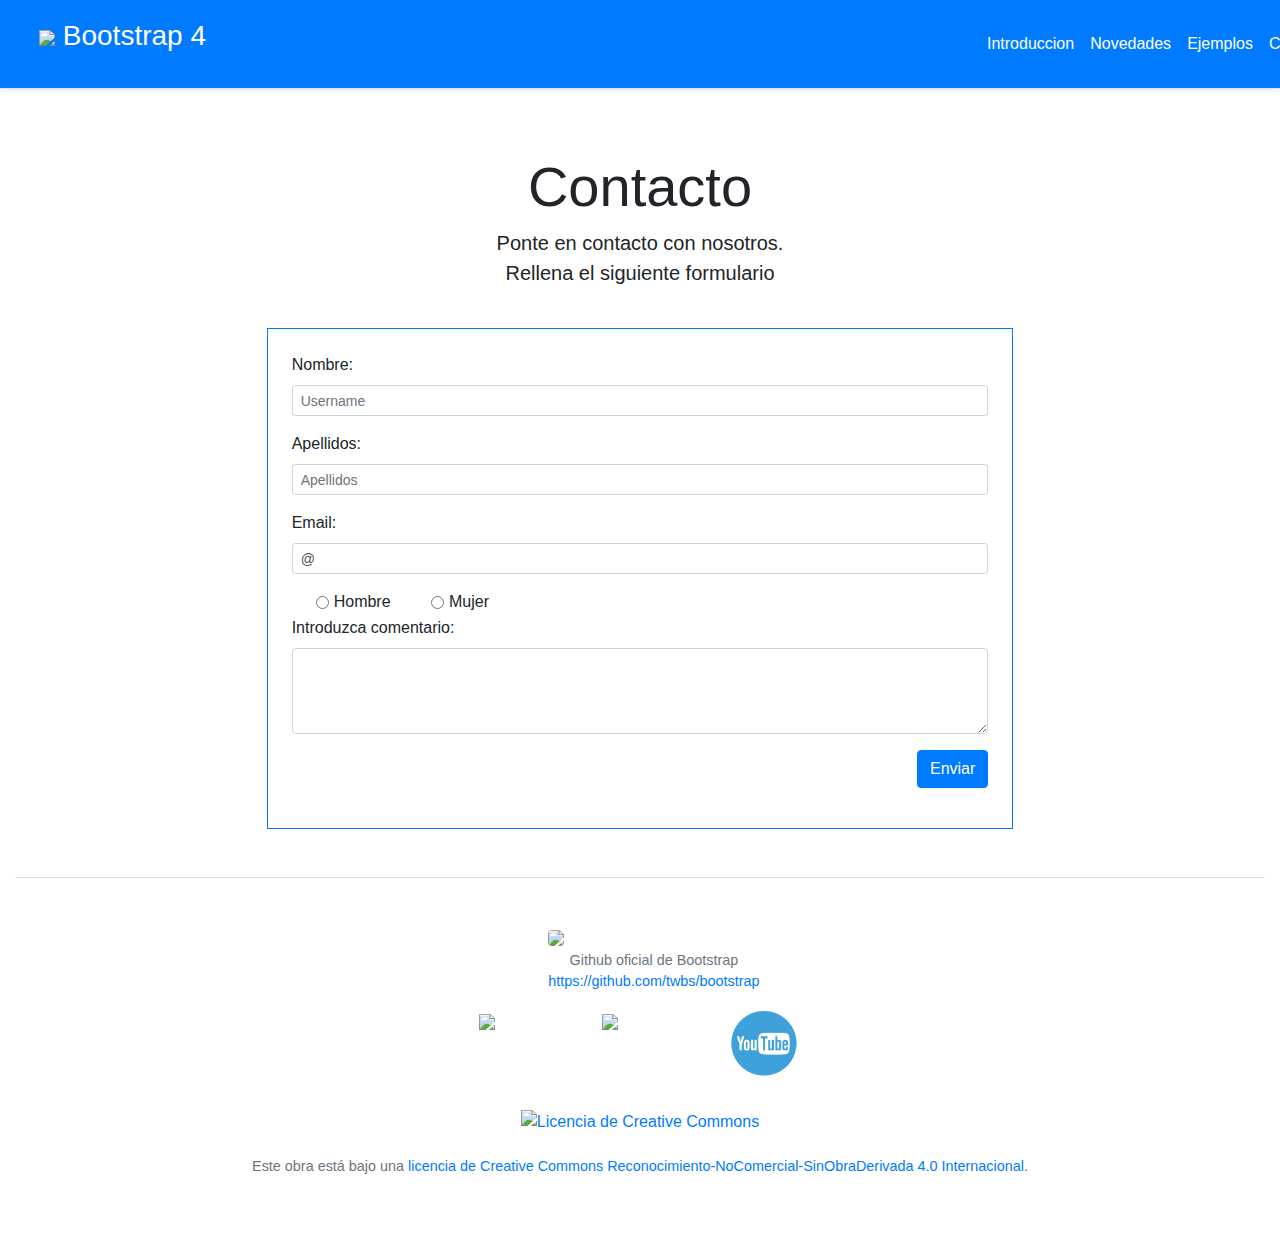
==== Proyecto/contacto.html @ eab89059 "Add files via upload" ====
<!doctype html>
<html lang="en">
  <head>
    <meta charset="utf-8">
    <meta name="viewport" content="width=device-width, initial-scale=1, shrink-to-fit=no">
    <meta name="description" content="">
    <meta name="author" content="Mark Otto, Jacob Thornton, and Bootstrap contributors">
    <meta name="generator" content="Jekyll v3.8.6">
    <title>Bootstrap</title>

    <!--ICONO-->
    <link rel="icon" type="image/png" href="/Imagenes/favicon.ico">

    <link rel="stylesheet" href="https://stackpath.bootstrapcdn.com/bootstrap/4.4.1/css/bootstrap.min.css" integrity="sha384-Vkoo8x4CGsO3+Hhxv8T/Q5PaXtkKtu6ug5TOeNV6gBiFeWPGFN9MuhOf23Q9Ifjh" crossorigin="anonymous">

    <script src="https://code.jquery.com/jquery-3.4.1.slim.min.js" integrity="sha384-J6qa4849blE2+poT4WnyKhv5vZF5SrPo0iEjwBvKU7imGFAV0wwj1yYfoRSJoZ+n" crossorigin="anonymous"></script>

    <script src="https://cdn.jsdelivr.net/npm/popper.js@1.16.0/dist/umd/popper.min.js" integrity="sha384-Q6E9RHvbIyZFJoft+2mJbHaEWldlvI9IOYy5n3zV9zzTtmI3UksdQRVvoxMfooAo" crossorigin="anonymous"></script>

    <script src="https://stackpath.bootstrapcdn.com/bootstrap/4.4.1/js/bootstrap.min.js" integrity="sha384-wfSDF2E50Y2D1uUdj0O3uMBJnjuUD4Ih7YwaYd1iqfktj0Uod8GCExl3Og8ifwB6" crossorigin="anonymous"></script>

    <style>
        .bd-placeholder-img {
            font-size: 1.125rem;
            text-anchor: middle;
            -webkit-user-select: none;
            -moz-user-select: none;
            -ms-user-select: none;
            user-select: none;
        }

        @media (min-width: 768px) {
            .bd-placeholder-img-lg {
                font-size: 3.5rem;
            }
        }
    </style>
    <!-- Custom styles for this template
    <link href="pricing.css" rel="stylesheet"> -->
</head>

<body>

    <div class="container-fluid">
        <div class="row d-flex flex-column flex-md-row align-items-center p-3 px-md-4 mb-3 bg-primary border-bottom shadow-sm">
            <div class="col-12 text-center text-md-left col-md-6 col-lg-8 col-xl-9">
                <h5 class="my-0 mr-md-auto text-white font-weight-normal h3 ">
                    <figure>
                        <img src="/Imagenes/favicon.ico">
                        Bootstrap 4
                    </figure>
                </h5>
            </div>

            <div class="col-12  col-md-6 col-lg-4 col-xl-3">
                <nav class="navbar navbar-expand-md navbar-light bg-primary text-white my-4 my-md-0 mr-md-3">
                    <button class="navbar-toggler" type="button" data-toggle="collapse" data-target="#navbarText" aria-controls="navbarText" aria-expanded="false" aria-label="Toggle navigation">
                        <span class="navbar-toggler-icon"></span>
                    </button>
                    <div class="collapse navbar-collapse" id="navbarText">
                        <ul class="navbar-nav mr-auto">

                            <li class="nav-item">
                                <a class="nav-link text-white" href="index.html">Introduccion</a>
                            </li>
                            <li class="nav-item">
                                <a class="nav-link text-white" href="novedades.html">Novedades</a>
                            </li>
                            <li class="nav-item">
                                <a class="nav-link text-white" href="Ejemplos.html">Ejemplos</a>
                            </li>
                            <li class="nav-item">
                                <a class="nav-link text-white" href="contacto.html">Contacto</a>
                            </li>

                        </ul>
                    </div>
                </nav>
            </div>

        </div>


        <div class="row pricing-header px-3 py-3 pt-md-5 pb-md-4 mx-auto text-center">
            <div class="col">
                <h1 class="display-4">Contacto</h1>
                <p class="lead">Ponte en contacto con nosotros.<br>Rellena el siguiente formulario</p>
            </div>
        </div>
        <form>
            <div class="row justify-content-center">
                <div class="col-sm-7 border border-primary p-4">
                    <div class="form-group">
                        <label class="col-label-sm">Nombre:</label>
                        <input type="text" class="form-control form-control-sm" placeholder="Username" required />
                    </div>
                    <div class="form-group">
                        <label class="col-label-sm">Apellidos:</label>
                        <input type="text" class="form-control form-control-sm" placeholder="Apellidos" required />
                    </div>
                    <div class="form-group">
                        <label class="col-label-sm">Email:</label>
                        <input type="email" class="form-control form-control-sm" placeholder="Username" required value="@" />
                    </div>
                    <div class="form-check form-check-inline ml-4">
                        <input type="radio" name="sexo" class="form-check-input" value="h" />
                        <label class="form-check-label">Hombre</label>
                    </div>
                    <div class="form-check form-check-inline ml-4">
                        <input type="radio" name="sexo" class="form-check-input" value="m" />
                        <label class="form-check-label">Mujer</label>
                    </div>
                    <div class="form-group">
                        <label class="col-label-sm">Introduzca comentario:</label>
                        <textarea class="form-control" id="exampleFormControlTextarea1" rows="3"></textarea>
                    </div>
                    <div class="text-right mb-3">
                        <input type="submit" value="Enviar" class="btn  btn-primary" onclick="alert('Procesando envio...')"/>
                    </div>
                </div>
            </div>
        </form>


        <footer class="pt-0 my-md-5 pt-md-5 border-top">
            <div class="row bg-white justify-content-center">
                <div class="col-4 col-lg-2">
                    <figure class="figure">
                        <img src="/Imagenes/github.png" class="img-fluid rounded">
                        <figcaption class="figure-caption text-center">Github oficial de Bootstrap <a href="https://github.com/twbs/bootstrap" onclick="confirm('Quiere acceder a una pagina externa?')">https://github.com/twbs/bootstrap</a></figcaption>
                    </figure>
                </div>
            </div>

            <div class="row bg-white justify-content-center">
                <div class="col-2 col-md-1 mx-4 mx-sm-2">
                    <a href="https://twitter.com/getbootstrap"> <img src="/Imagenes/twitter.png" class="img-fluid" /> </a>
                </div>
                <div class="col-2 col-md-1 mx-4 mx-sm-2">
                    <a href="https://www.facebook.com/getbootstrap/"><img src="/Imagenes/facebook.png" class="img-fluid" onclick="acceder('https://www.facebook.com/getbootstrap/')" /></a>
                </div>
                <div class="col-2 col-md-1 mx-4 mx-sm-2">
                    <a href="https://www.youtube.com/watch?v=nug1pMke-y4"><img src="Imagenes/youtube.png" class="img-fluid"></a>
                </div>
            </div>
            <div class="col-12 col-md-12 my-4 text-center ">
                    <figure class="figure">
                        <a rel="license" href="http://creativecommons.org/licenses/by-nc-nd/4.0/"><img alt="Licencia de Creative Commons" style="border-width:0" src="https://i.creativecommons.org/l/by-nc-nd/4.0/88x31.png" /></a>

                        <figcaption class="figure-caption text-center"><br />Este obra está bajo una <a rel="license" href="http://creativecommons.org/licenses/by-nc-nd/4.0/">licencia de Creative Commons Reconocimiento-NoComercial-SinObraDerivada 4.0 Internacional</a>.</figcaption>
                    </figure>

                </div>
        </footer>
    </div>
    <script language="javascript">
        Function acceder(pagina){
            if(confirm("¿Quiere acceder a "+pagina+"?")){
                   location.href =pagina;

            }
        }
    </script>
</body></html>
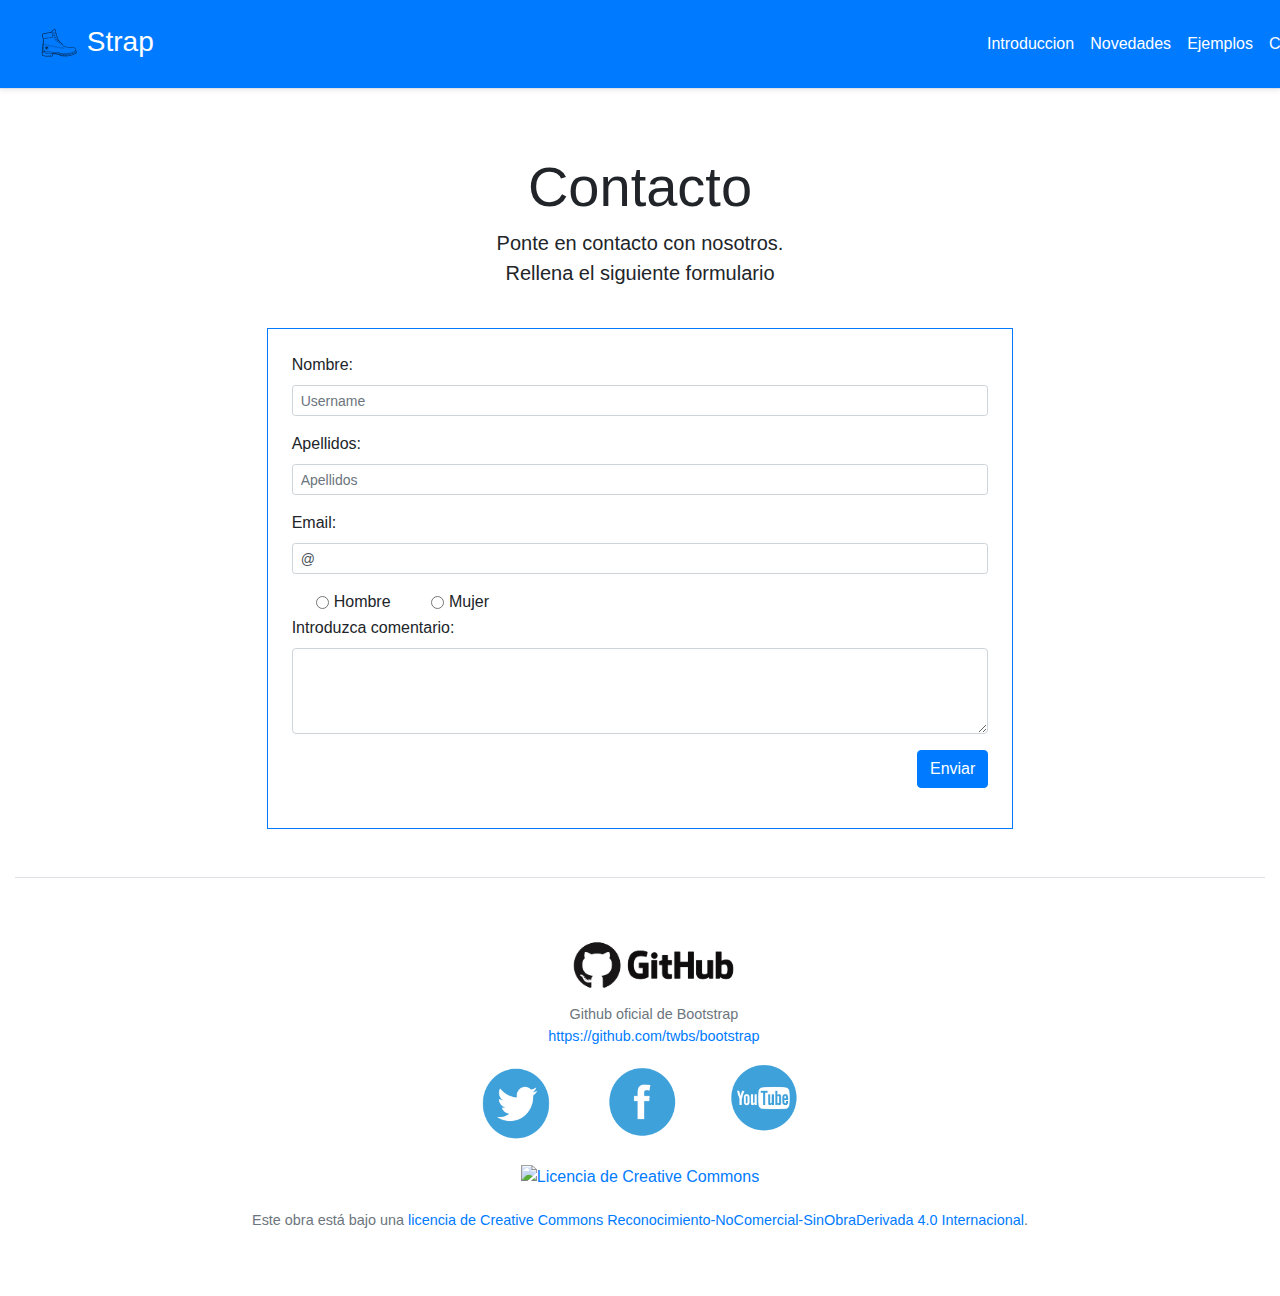
==== commit c1d106fc: "Add files via upload" ====
--- a/Proyecto/contacto.html
+++ b/Proyecto/contacto.html
@@ -10,7 +10,7 @@
     <title>Bootstrap</title>
 
     <!--ICONO-->
-    <link rel="icon" type="image/png" href="/Imagenes/favicon.ico">
+    <link rel="icon" type="image/png" href="Imagenes/favicon.ico">
 
     <link rel="stylesheet" href="https://stackpath.bootstrapcdn.com/bootstrap/4.4.1/css/bootstrap.min.css" integrity="sha384-Vkoo8x4CGsO3+Hhxv8T/Q5PaXtkKtu6ug5TOeNV6gBiFeWPGFN9MuhOf23Q9Ifjh" crossorigin="anonymous">
 
@@ -19,6 +19,10 @@
     <script src="https://cdn.jsdelivr.net/npm/popper.js@1.16.0/dist/umd/popper.min.js" integrity="sha384-Q6E9RHvbIyZFJoft+2mJbHaEWldlvI9IOYy5n3zV9zzTtmI3UksdQRVvoxMfooAo" crossorigin="anonymous"></script>
 
     <script src="https://stackpath.bootstrapcdn.com/bootstrap/4.4.1/js/bootstrap.min.js" integrity="sha384-wfSDF2E50Y2D1uUdj0O3uMBJnjuUD4Ih7YwaYd1iqfktj0Uod8GCExl3Og8ifwB6" crossorigin="anonymous"></script>
+	 
+	  		<link rel="stylesheet" type="text/css" href="css/css.css">
+
+<script src="js/javascript.js"></script>
 
     <style>
         .bd-placeholder-img {
@@ -46,10 +50,11 @@
         <div class="row d-flex flex-column flex-md-row align-items-center p-3 px-md-4 mb-3 bg-primary border-bottom shadow-sm">
             <div class="col-12 text-center text-md-left col-md-6 col-lg-8 col-xl-9">
                 <h5 class="my-0 mr-md-auto text-white font-weight-normal h3 ">
-                    <figure>
-                        <img src="/Imagenes/favicon.ico">
-                        Bootstrap 4
-                    </figure>
+                    <picture>
+                        <source srcset="Imagenes/picture.png" media="(min-width: 768px)">
+                        <img src="Imagenes/picture2.png" alt="Bota">
+                    </picture>
+                    Strap
                 </h5>
             </div>
 
@@ -62,16 +67,16 @@
                         <ul class="navbar-nav mr-auto">
 
                             <li class="nav-item">
-                                <a class="nav-link text-white" href="index.html">Introduccion</a>
+                                <a class="nav-link  seleccion" href="index.html">Introduccion</a>
                             </li>
                             <li class="nav-item">
-                                <a class="nav-link text-white" href="novedades.html">Novedades</a>
+                                <a class="nav-link  seleccion" href="novedades.html">Novedades</a>
                             </li>
                             <li class="nav-item">
-                                <a class="nav-link text-white" href="Ejemplos.html">Ejemplos</a>
+                                <a class="nav-link  seleccion" href="Ejemplos.html">Ejemplos</a>
                             </li>
                             <li class="nav-item">
-                                <a class="nav-link text-white" href="contacto.html">Contacto</a>
+                                <a class="nav-link  seleccion" href="contacto.html">Contacto</a>
                             </li>
 
                         </ul>
@@ -127,18 +132,18 @@
             <div class="row bg-white justify-content-center">
                 <div class="col-4 col-lg-2">
                     <figure class="figure">
-                        <img src="/Imagenes/github.png" class="img-fluid rounded">
-                        <figcaption class="figure-caption text-center">Github oficial de Bootstrap <a href="https://github.com/twbs/bootstrap" onclick="confirm('Quiere acceder a una pagina externa?')">https://github.com/twbs/bootstrap</a></figcaption>
+                        <img src="Imagenes/github.png" class="img-fluid rounded">
+                        <figcaption class="figure-caption text-center">Github oficial de Bootstrap <a href="https://github.com/twbs/bootstrap" onclick="acceder(this.href)">https://github.com/twbs/bootstrap</a></figcaption>
                     </figure>
                 </div>
             </div>
 
             <div class="row bg-white justify-content-center">
                 <div class="col-2 col-md-1 mx-4 mx-sm-2">
-                    <a href="https://twitter.com/getbootstrap"> <img src="/Imagenes/twitter.png" class="img-fluid" /> </a>
+                    <a href="https://twitter.com/getbootstrap"> <img src="Imagenes/twitter.png" class="img-fluid" /> </a>
                 </div>
                 <div class="col-2 col-md-1 mx-4 mx-sm-2">
-                    <a href="https://www.facebook.com/getbootstrap/"><img src="/Imagenes/facebook.png" class="img-fluid" onclick="acceder('https://www.facebook.com/getbootstrap/')" /></a>
+                    <a href="https://www.facebook.com/getbootstrap/"><img src="Imagenes/facebook.png" class="img-fluid" onclick="acceder('https://www.facebook.com/getbootstrap/')" /></a>
                 </div>
                 <div class="col-2 col-md-1 mx-4 mx-sm-2">
                     <a href="https://www.youtube.com/watch?v=nug1pMke-y4"><img src="Imagenes/youtube.png" class="img-fluid"></a>
@@ -155,11 +160,19 @@
         </footer>
     </div>
     <script language="javascript">
-        Function acceder(pagina){
+		
+        function acceder(pagina){
             if(confirm("¿Quiere acceder a "+pagina+"?")){
                    location.href =pagina;
 
             }
+			else{event.preventDefault();}
         }
     </script>
+	
+	<script type="text/javascript">
+
+
+
+</script>
 </body></html>
--- a/Proyecto/css/css.css
+++ b/Proyecto/css/css.css
@@ -0,0 +1,7 @@
+.navbar-light .navbar-nav .nav-link{
+	color:white;
+}
+
+li a{
+	border-radius: 2px;
+}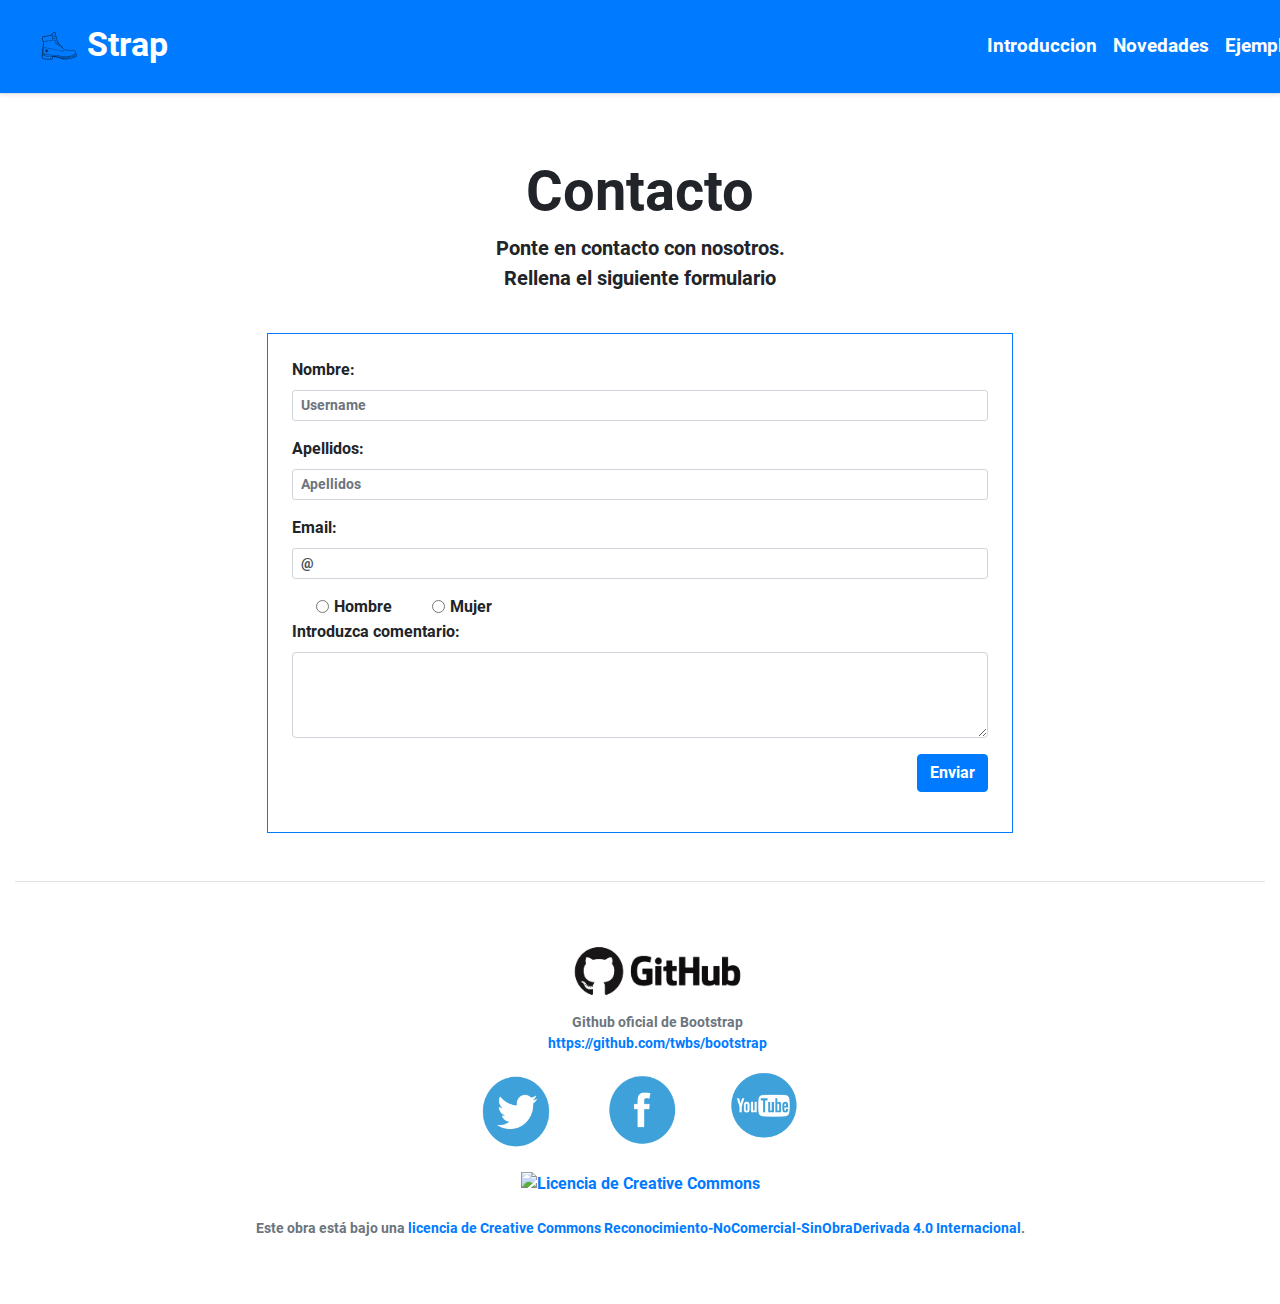
==== commit 65f0cd1b: "Add files via upload" ====
--- a/Proyecto/contacto.html
+++ b/Proyecto/contacto.html
@@ -19,10 +19,10 @@
     <script src="https://cdn.jsdelivr.net/npm/popper.js@1.16.0/dist/umd/popper.min.js" integrity="sha384-Q6E9RHvbIyZFJoft+2mJbHaEWldlvI9IOYy5n3zV9zzTtmI3UksdQRVvoxMfooAo" crossorigin="anonymous"></script>
 
     <script src="https://stackpath.bootstrapcdn.com/bootstrap/4.4.1/js/bootstrap.min.js" integrity="sha384-wfSDF2E50Y2D1uUdj0O3uMBJnjuUD4Ih7YwaYd1iqfktj0Uod8GCExl3Og8ifwB6" crossorigin="anonymous"></script>
-	 
-	  		<link rel="stylesheet" type="text/css" href="css/css.css">
 
-<script src="js/javascript.js"></script>
+    <link rel="stylesheet" type="text/css" href="css/css.css">
+
+    <script src="js/javascript.js"></script>
 
     <style>
         .bd-placeholder-img {
@@ -49,12 +49,13 @@
     <div class="container-fluid">
         <div class="row d-flex flex-column flex-md-row align-items-center p-3 px-md-4 mb-3 bg-primary border-bottom shadow-sm">
             <div class="col-12 text-center text-md-left col-md-6 col-lg-8 col-xl-9">
-                <h5 class="my-0 mr-md-auto text-white font-weight-normal h3 ">
+                <h5 class="my-0 mr-md-auto text-white font-weight-normal h3 menu">
                     <picture>
                         <source srcset="Imagenes/picture.png" media="(min-width: 768px)">
                         <img src="Imagenes/picture2.png" alt="Bota">
                     </picture>
-                    Strap
+                    <a class="menu text-white" href="index.html">Strap</a>
+
                 </h5>
             </div>
 
@@ -121,7 +122,7 @@
                         <textarea class="form-control" id="exampleFormControlTextarea1" rows="3"></textarea>
                     </div>
                     <div class="text-right mb-3">
-                        <input type="submit" value="Enviar" class="btn  btn-primary" onclick="alert('Procesando envio...')"/>
+                        <input type="submit" value="Enviar" class="btn  btn-primary" onclick="alert('Procesando envio...')" />
                     </div>
                 </div>
             </div>
@@ -150,29 +151,29 @@
                 </div>
             </div>
             <div class="col-12 col-md-12 my-4 text-center ">
-                    <figure class="figure">
-                        <a rel="license" href="http://creativecommons.org/licenses/by-nc-nd/4.0/"><img alt="Licencia de Creative Commons" style="border-width:0" src="https://i.creativecommons.org/l/by-nc-nd/4.0/88x31.png" /></a>
+                <figure class="figure">
+                    <a rel="license" href="http://creativecommons.org/licenses/by-nc-nd/4.0/"><img alt="Licencia de Creative Commons" style="border-width:0" src="https://i.creativecommons.org/l/by-nc-nd/4.0/88x31.png" /></a>
 
-                        <figcaption class="figure-caption text-center"><br />Este obra está bajo una <a rel="license" href="http://creativecommons.org/licenses/by-nc-nd/4.0/">licencia de Creative Commons Reconocimiento-NoComercial-SinObraDerivada 4.0 Internacional</a>.</figcaption>
-                    </figure>
+                    <figcaption class="figure-caption text-center"><br />Este obra está bajo una <a rel="license" href="http://creativecommons.org/licenses/by-nc-nd/4.0/">licencia de Creative Commons Reconocimiento-NoComercial-SinObraDerivada 4.0 Internacional</a>.</figcaption>
+                </figure>
 
-                </div>
+            </div>
         </footer>
     </div>
     <script language="javascript">
-		
-        function acceder(pagina){
-            if(confirm("¿Quiere acceder a "+pagina+"?")){
-                   location.href =pagina;
+        function acceder(pagina) {
+            if (confirm("¿Quiere acceder a " + pagina + "?")) {
+                location.href = pagina;
 
+            } else {
+                event.preventDefault();
             }
-			else{event.preventDefault();}
         }
     </script>
-	
-	<script type="text/javascript">
+
+    <script type="text/javascript">
 
 
 
-</script>
+    </script>
 </body></html>
--- a/Proyecto/css/css.css
+++ b/Proyecto/css/css.css
@@ -1,7 +1,22 @@
+@font-face{
+    font-family: roboto;
+    src: url("../fonts/Roboto-Bold.ttf");
+}
+
 .navbar-light .navbar-nav .nav-link{
 	color:white;
 }
 
 li a{
 	border-radius: 2px;
+}
+
+.menu{
+    font-family: roboto;
+    font-size: 2.1rem;
+}
+
+.seleccion{
+    font-family: roboto;
+    font-size: 1.2rem;
 }